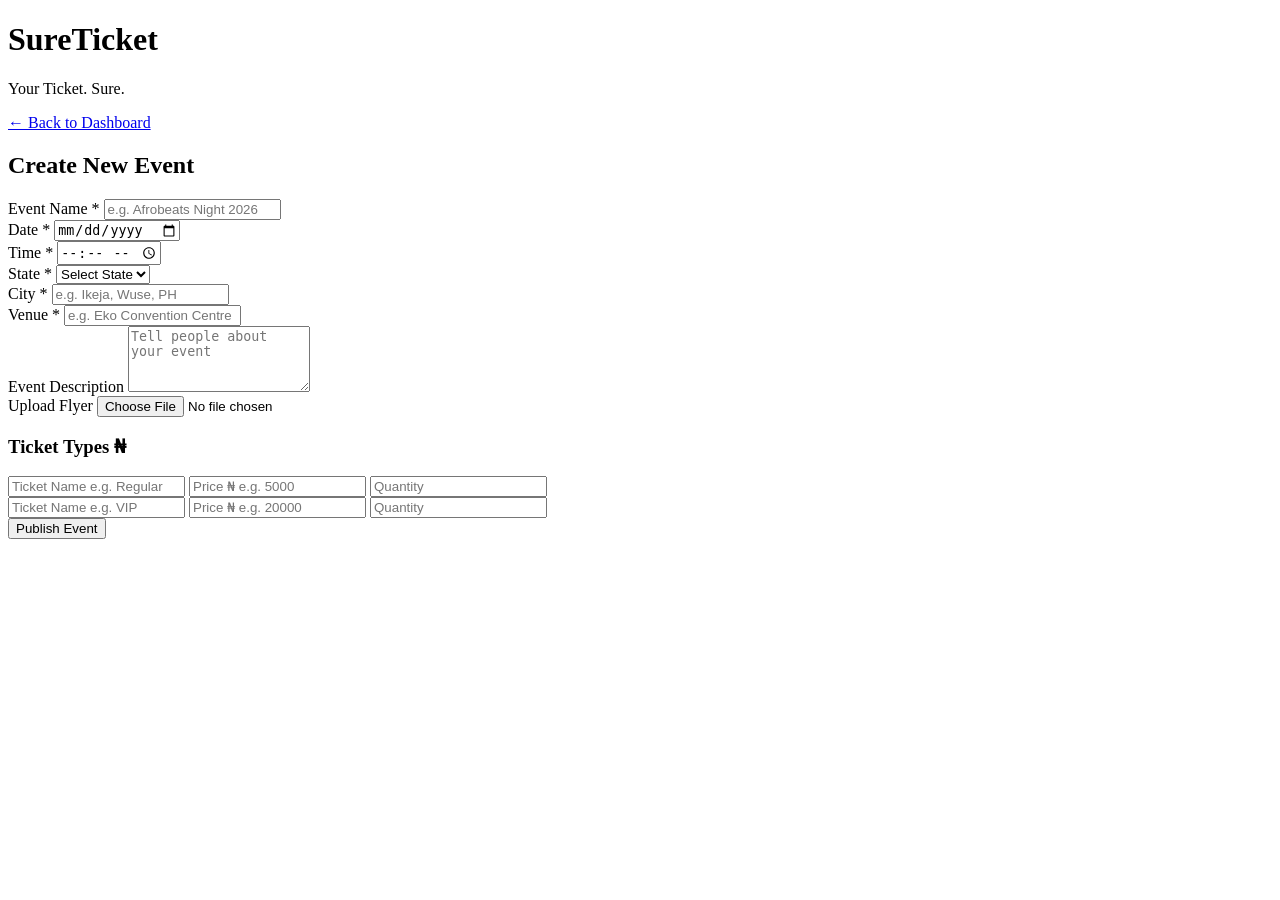
==== Create-event.html @ 65e970f7 "Create Create-event.html" ====
<!DOCTYPE html>
<html lang="en">
<head>
  <meta charset="UTF-8">
  <meta name="viewport" content="width=device-width, initial-scale=1.0">
  <title>Create Event - SureTicket</title>
  <link rel="stylesheet" href="create-event.css">
</head>
<body>
  <header>
    <h1>SureTicket</h1>
    <p>Your Ticket. Sure.</p>
  </header>

  <div class="container">
    <a href="dashboard.html" class="back-link">← Back to Dashboard</a>
    
    <h2>Create New Event</h2>

    <form class="event-form">
      <div class="form-group">
        <label>Event Name *</label>
        <input type="text" placeholder="e.g. Afrobeats Night 2026" required>
      </div>

      <div class="form-row">
        <div class="form-group">
          <label>Date *</label>
          <input type="date" required>
        </div>
        <div class="form-group">
          <label>Time *</label>
          <input type="time" required>
        </div>
      </div>

      <div class="form-row">
        <div class="form-group">
          <label>State *</label>
          <select required>
            <option value="">Select State</option>
            <option>Lagos</option>
            <option>Abuja FCT</option>
            <option>Rivers</option>
            <option>Kano</option>
            <option>Oyo</option>
            <!-- Add all 36 states later -->
          </select>
        </div>
        <div class="form-group">
          <label>City *</label>
          <input type="text" placeholder="e.g. Ikeja, Wuse, PH" required>
        </div>
      </div>

      <div class="form-group">
        <label>Venue *</label>
        <input type="text" placeholder="e.g. Eko Convention Centre" required>
      </div>

      <div class="form-group">
        <label>Event Description</label>
        <textarea rows="4" placeholder="Tell people about your event"></textarea>
      </div>

      <div class="form-group">
        <label>Upload Flyer</label>
        <input type="file" accept="image/*">
      </div>

      <h3>Ticket Types ₦</h3>
      <div class="ticket-row">
        <input type="text" placeholder="Ticket Name e.g. Regular">
        <input type="number" placeholder="Price ₦ e.g. 5000">
        <input type="number" placeholder="Quantity">
      </div>
      <div class="ticket-row">
        <input type="text" placeholder="Ticket Name e.g. VIP">
        <input type="number" placeholder="Price ₦ e.g. 20000">
        <input type="number" placeholder="Quantity">
      </div>

      <button type="submit" class="btn-submit">Publish Event</button>
    </form>
  </div>
</body>
</html>
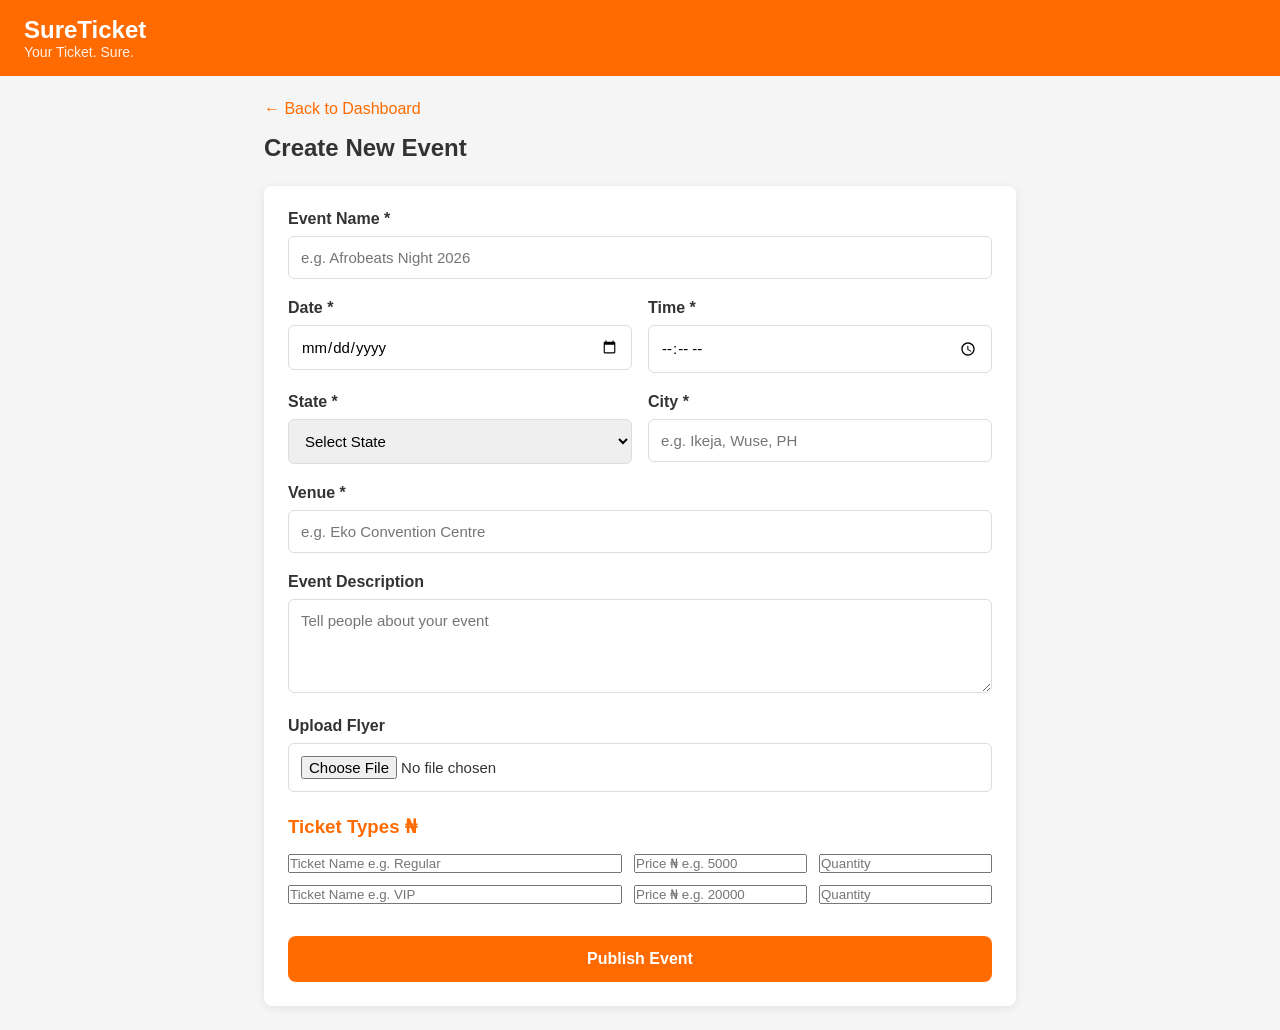
==== commit d1b0a3b1: "Update Create-event.html" ====
--- a/Create-event.html
+++ b/Create-event.html
@@ -4,7 +4,7 @@
   <meta charset="UTF-8">
   <meta name="viewport" content="width=device-width, initial-scale=1.0">
   <title>Create Event - SureTicket</title>
-  <link rel="stylesheet" href="create-event.css">
+  <link rel="stylesheet" href="Create-event.css">
 </head>
 <body>
   <header>
@@ -13,7 +13,7 @@
   </header>
 
   <div class="container">
-    <a href="dashboard.html" class="back-link">← Back to Dashboard</a>
+    <a href="index.html" class="back-link">← Back to Dashboard</a>
     
     <h2>Create New Event</h2>
 
--- a/Create-event.css
+++ b/Create-event.css
@@ -0,0 +1,110 @@
+* { 
+  margin: 0; 
+  padding: 0; 
+  box-sizing: border-box; 
+  font-family: 'Segoe UI', Arial, sans-serif; 
+}
+
+body { 
+  background: #f5f5f5; 
+  color: #333;
+}
+
+header { 
+  background: #FF6B00; 
+  color: white; 
+  padding: 16px 24px; 
+}
+
+header h1 { font-size: 24px; font-weight: bold; }
+header p { font-size: 14px; opacity: 0.9; }
+
+.container { 
+  max-width: 800px; 
+  margin: 0 auto; 
+  padding: 24px; 
+}
+
+.back-link {
+  color: #FF6B00;
+  text-decoration: none;
+  display: inline-block;
+  margin-bottom: 16px;
+}
+
+h2 { margin-bottom: 24px; }
+
+.event-form {
+  background: white;
+  padding: 24px;
+  border-radius: 8px;
+  box-shadow: 0 2px 8px rgba(0,0,0,0.08);
+}
+
+.form-group {
+  margin-bottom: 20px;
+}
+
+.form-group label {
+  display: block;
+  margin-bottom: 8px;
+  font-weight: 600;
+}
+
+.form-group input,
+.form-group select,
+.form-group textarea {
+  width: 100%;
+  padding: 12px;
+  border: 1px solid #ddd;
+  border-radius: 6px;
+  font-size: 15px;
+}
+
+.form-group input:focus,
+.form-group select:focus {
+  outline: none;
+  border-color: #FF6B00;
+}
+
+.form-row {
+  display: grid;
+  grid-template-columns: 1fr 1fr;
+  gap: 16px;
+}
+
+h3 {
+  margin: 24px 0 16px;
+  color: #FF6B00;
+}
+
+.ticket-row {
+  display: grid;
+  grid-template-columns: 2fr 1fr 1fr;
+  gap: 12px;
+  margin-bottom: 12px;
+}
+
+.btn-submit {
+  background: #FF6B00;
+  color: white;
+  padding: 14px;
+  width: 100%;
+  border: none;
+  border-radius: 8px;
+  font-size: 16px;
+  font-weight: 600;
+  cursor: pointer;
+  margin-top: 20px;
+}
+
+.btn-submit:hover {
+  background: #e55f00;
+}
+
+/* Mobile */
+@media (max-width: 768px) {
+  .form-row, .ticket-row {
+    grid-template-columns: 1fr;
+  }
+}
